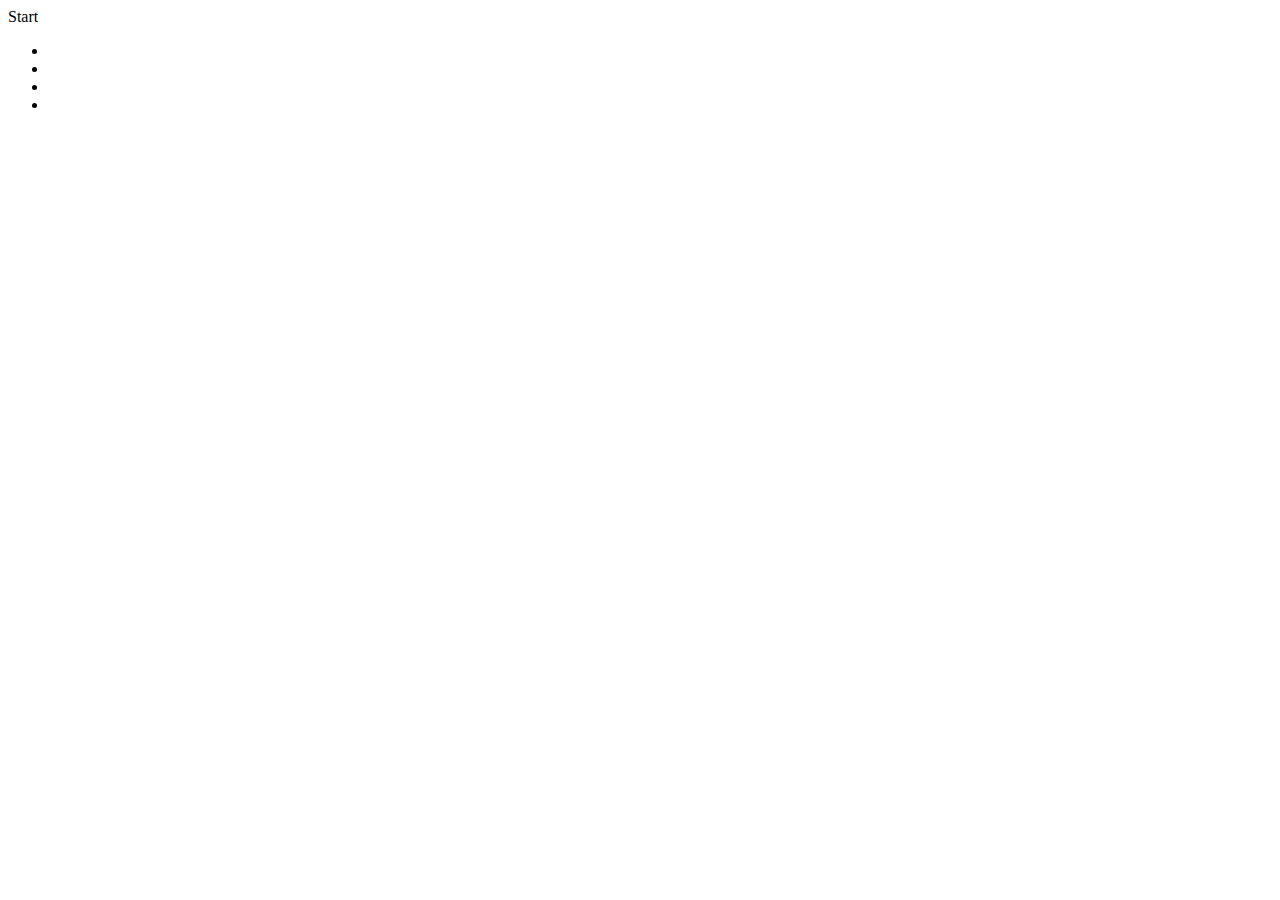
==== index2.html @ 3a57100e "2nd round" ====
<!DOCTYPE html>
<html>

<head>

    <title>Trivia Game</title>
    <script src="https://ajax.googleapis.com/ajax/libs/jquery/3.3.1/jquery.min.js"></script>

    <link rel="stylesheet" type="text/css" media="screen" href="assets/css/style.css" />
</head>

<body>
    <div id="start"> Start</div>
    <div></div> 
    <ul>
         <li class="1stans"></li>
         <li class="2ndans"></li>
         <li class="3rdans"></li>
         <li class="4thans"></li>

     </ul>
   <!-- <div id="2nd"></div> -->
    <!-- <div id="3rd"></div> -->
    <!-- <div id="4th"></div> -->
    <!-- <div id="5th"></div> -->
    <!-- <div id="results"></div> -->






    <!-- <h2 id="count"></h2> -->




    <script src="assets/javascript/app2.js"></script>

</body>

</html>
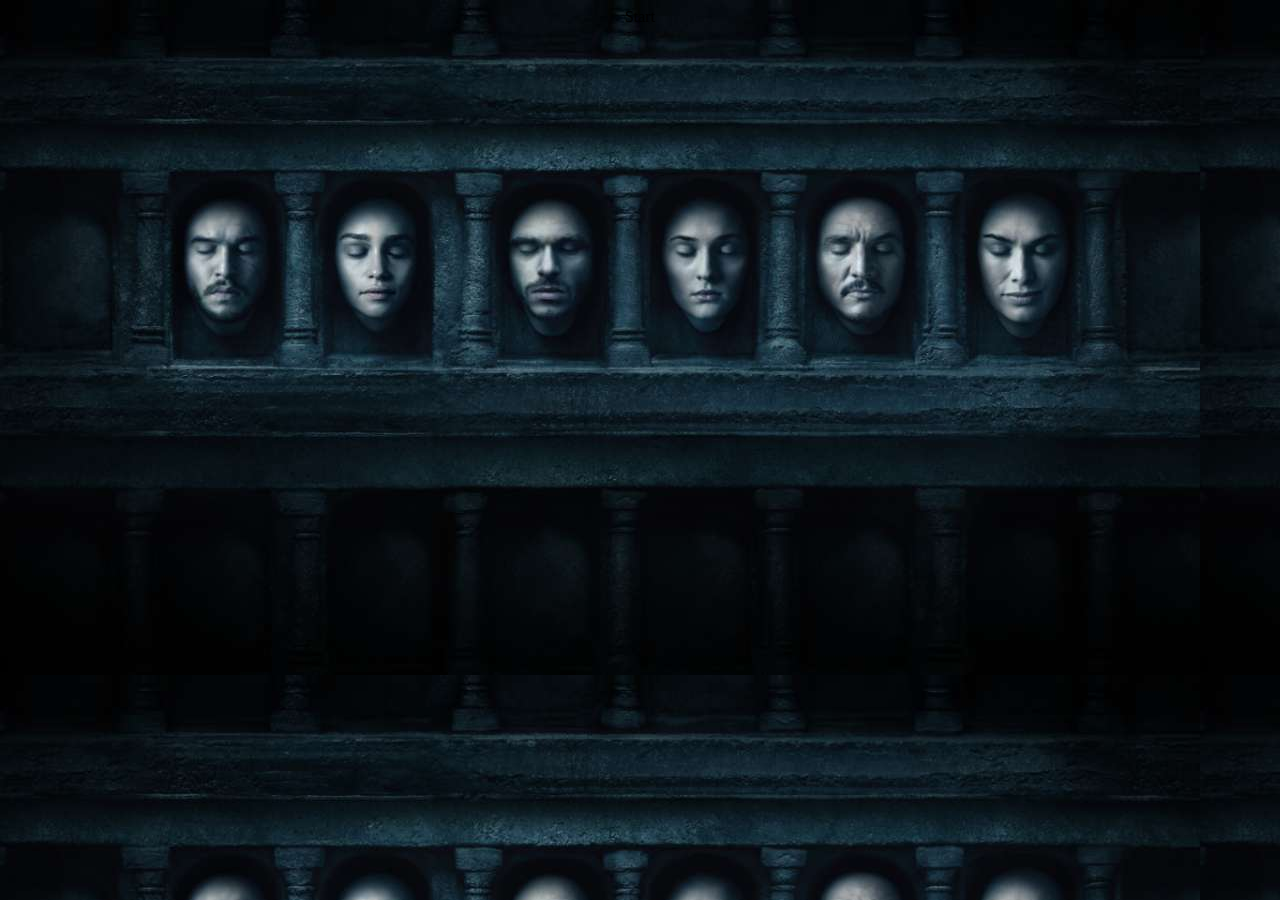
==== commit facc4772: "removing files" ====
--- a/index2.html
+++ b/index2.html
@@ -4,21 +4,28 @@
 <head>
 
     <title>Trivia Game</title>
+    <link rel="stylesheet" type="text/css" media="screen" href="assets/css/style.css" />
+
     <script src="https://ajax.googleapis.com/ajax/libs/jquery/3.3.1/jquery.min.js"></script>
-
-    <link rel="stylesheet" type="text/css" media="screen" href="assets/css/style.css" />
+    <link rel="stylesheet" href="https://stackpath.bootstrapcdn.com/bootstrap/4.1.1/css/bootstrap.min.css" integrity="sha384-WskhaSGFgHYWDcbwN70/dfYBj47jz9qbsMId/iRN3ewGhXQFZCSftd1LZCfmhktB" crossorigin="anonymous">
 </head>
 
 <body>
+        <div class="jumbotron">
+                
     <div id="start"> Start</div>
-    <div></div> 
-    <ul>
+    <div id="scoreboard"></div> 
+<div id="timer"></div>
+    <div id="quest"></div> 
+</div>
+
+    <!-- <ul>
          <li class="1stans"></li>
          <li class="2ndans"></li>
          <li class="3rdans"></li>
          <li class="4thans"></li>
 
-     </ul>
+     </ul> -->
    <!-- <div id="2nd"></div> -->
     <!-- <div id="3rd"></div> -->
     <!-- <div id="4th"></div> -->
--- a/assets/css/style.css
+++ b/assets/css/style.css
@@ -0,0 +1,6 @@
+body {
+    background-image: url("../images/background.jpeg");
+ }
+ .jumbotron{
+    text-align:center;
+    }
